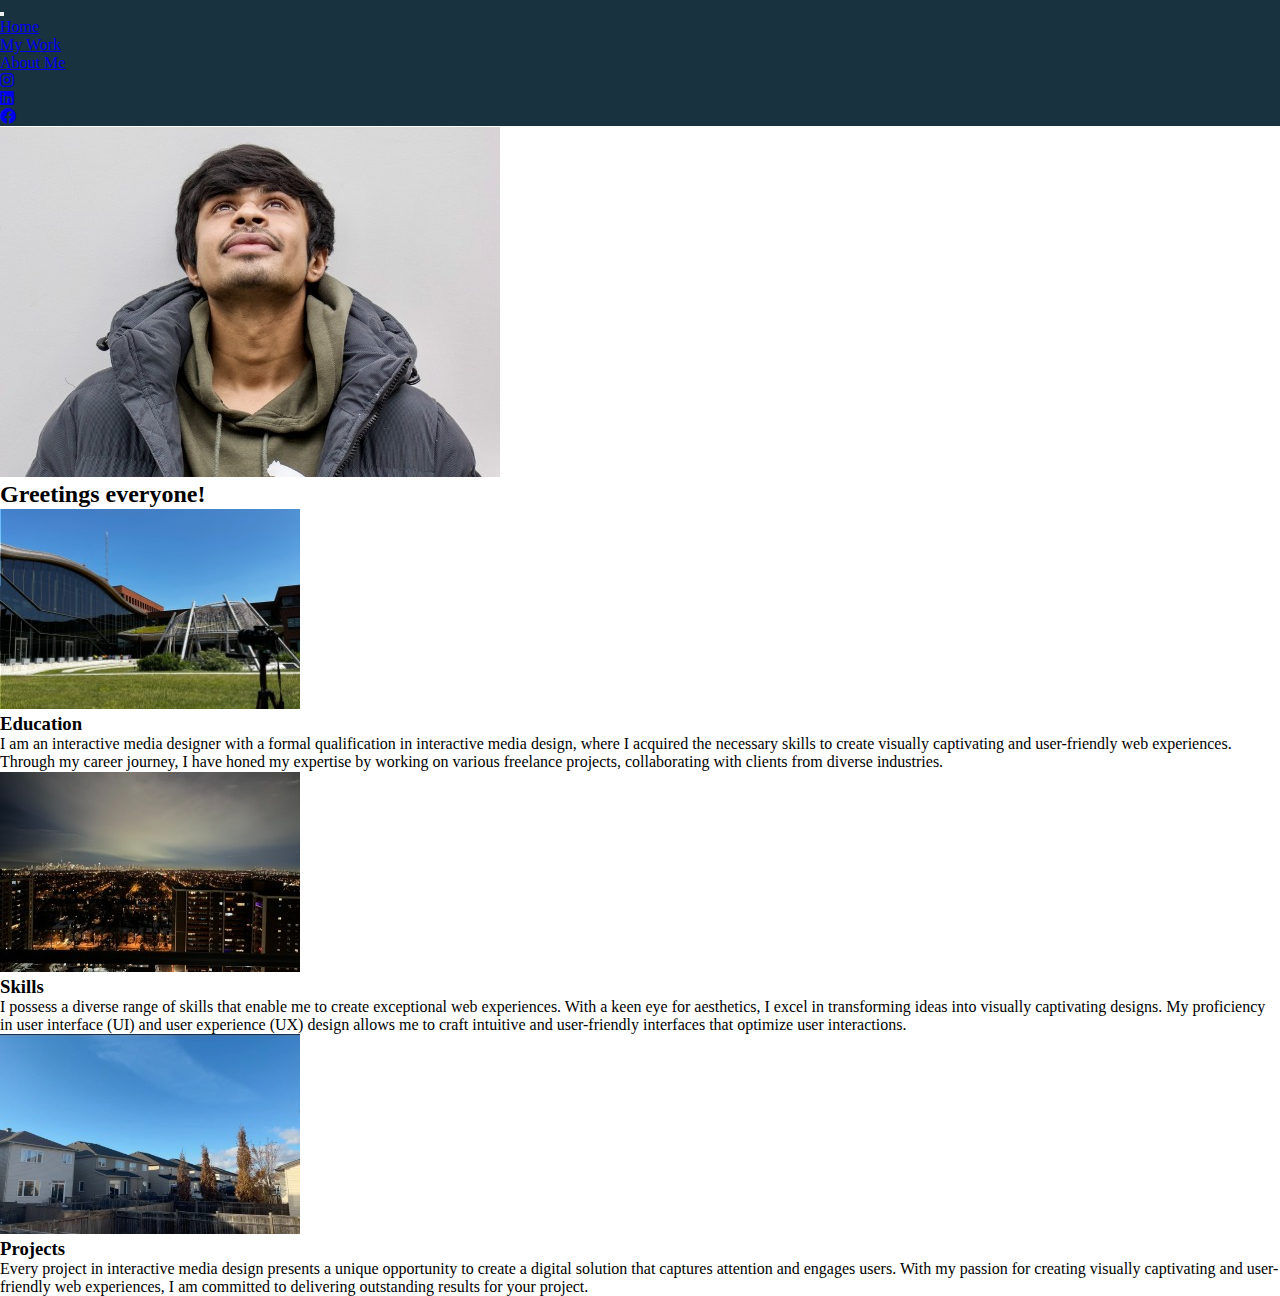
==== index.html @ 58952e93 "F" ====
<!DOCTYPE html>
<html lang="en">

<head>
    <meta charset="UTF-8">
    <meta http-equiv="X-UA-Compatible" content="IE=edge">
    <meta name="viewport" content="width=device-width, initial-scale=1.0">
    <title>Portfolio</title>
    <link rel="stylesheet" href="css/main.css">
    <link href="https://cdn.jsdelivr.net/npm/bootstrap@5.3.1/dist/css/bootstrap.min.css" rel="stylesheet"
        integrity="sha384-4bw+/aepP/YC94hEpVNVgiZdgIC5+VKNBQNGCHeKRQN+PtmoHDEXuppvnDJzQIu9" crossorigin="anonymous">
    <link rel="stylesheet" href="https://cdnjs.cloudflare.com/ajax/libs/font-awesome/6.0.0-beta3/css/all.min.css">
</head>

<body>
    <header>
        <nav
            class="navbar navbar-expand-xlg navbar-expand-lg navbar-expand-md navbar-expand-sm navbar-expand-none navbar-dark mycustomcolor">
            <div class="container">
                <button class="navbar-toggler" type="button" data-toggle="collapse" data-target="#navbarNav"
                    aria-controls="navbarNav" aria-expanded="false" aria-label="Toggle navigation">
                    <span class="navbar-toggler-icon"></span>
                </button>
                <div class="collapse navbar-collapse" id="navbarNav">
                    <ul class="navbar-nav mr-auto">
                        <li class="nav-item">
                            <a class="nav-link text-white" href="#">Home</a>
                        </li>
                        <li class="nav-item">
                            <a class="nav-link text-white" href="mywork.html">My Work</a>
                        </li>
                        <li class="nav-item">
                            <a class="nav-link text-white" href="about.html">About Me</a>
                        </li>
                    </ul>
                    <div class="container d-flex justify-content-end"></div>
                    <ul class="navbar-nav ml-auto">
                        <li class="nav-item">
                            <a class="nav-link" href="https://www.instagram.com/hemilll.17/">
                                <i class="fab fa-instagram"></i>
                            </a>
                        </li>
                        <li class="nav-item">
                            <a class="nav-link" href="https://www.linkedin.com/in/hemil-ahir-3a89a4266/">
                                <i class="fab fa-linkedin"></i>
                            </a>
                        </li>
                        <li class="nav-item">
                            <a class="nav-link" href="https://www.facebook.com/hemil.ahir.16">
                                <i class="fab fa-facebook"></i>
                            </a>
                        </li>
                    </ul>
                </div>
            </div>
        </nav>
    </header>
    <main>
        <div class="container d-flex justify-content-center align-items-center vh-100 marginn">
            <img src="images/main-pic-500_x_350.jpeg" alt="myself" class="img-fluid">
            <h2 class="mx-3 font-weight-bold">Greetings everyone!</h2>
        </div>
        <div class="container mt-4">
            <div class="row">
                <div class="col-md-4 text-center marginn">
                    <img src="images/education-300_x_200.jpeg" alt="Image 1" class="img-fluid">
                    <h3>Education</h3>
                    <p>I am an interactive media designer with a formal qualification in interactive media design, where I acquired the necessary skills to create visually captivating and user-friendly web experiences. Through my career journey, I have honed my expertise by working on various freelance projects, collaborating with clients from diverse industries.</p>
                </div>
                <div class="col-md-4 text-center">
                    <img src="images/skills-300x200.jpeg" alt="Image 2" class="img-fluid">
                    <h3>Skills</h3>
                    <p>I possess a diverse range of skills that enable me to create exceptional web experiences. With a keen eye for aesthetics, I excel in transforming ideas into visually captivating designs. My proficiency in user interface (UI) and user experience (UX) design allows me to craft intuitive and user-friendly interfaces that optimize user interactions.</p>
                </div>
                <div class="col-md-4 text-center">
                    <img src="images/projects-300_x_200.jpeg" alt="Image 3" class="img-fluid">
                    <h3>Projects</h3>
                    <p>Every project in interactive media design presents a unique opportunity to create a digital solution that captures attention and engages users. With my passion for creating visually captivating and user-friendly web experiences, I am committed to delivering outstanding results for your project.</p>
                </div>
            </div>
        </div>
    </main>
</body>

</html>
---- css/main.css ----
* {
    margin: 0;
    padding: 0;
}

.mycustomcolor {
    background-color: rgb(25, 50, 63);
}
.marginn{
    margin-bottom: 1px;
    margin-top: 1px;
}
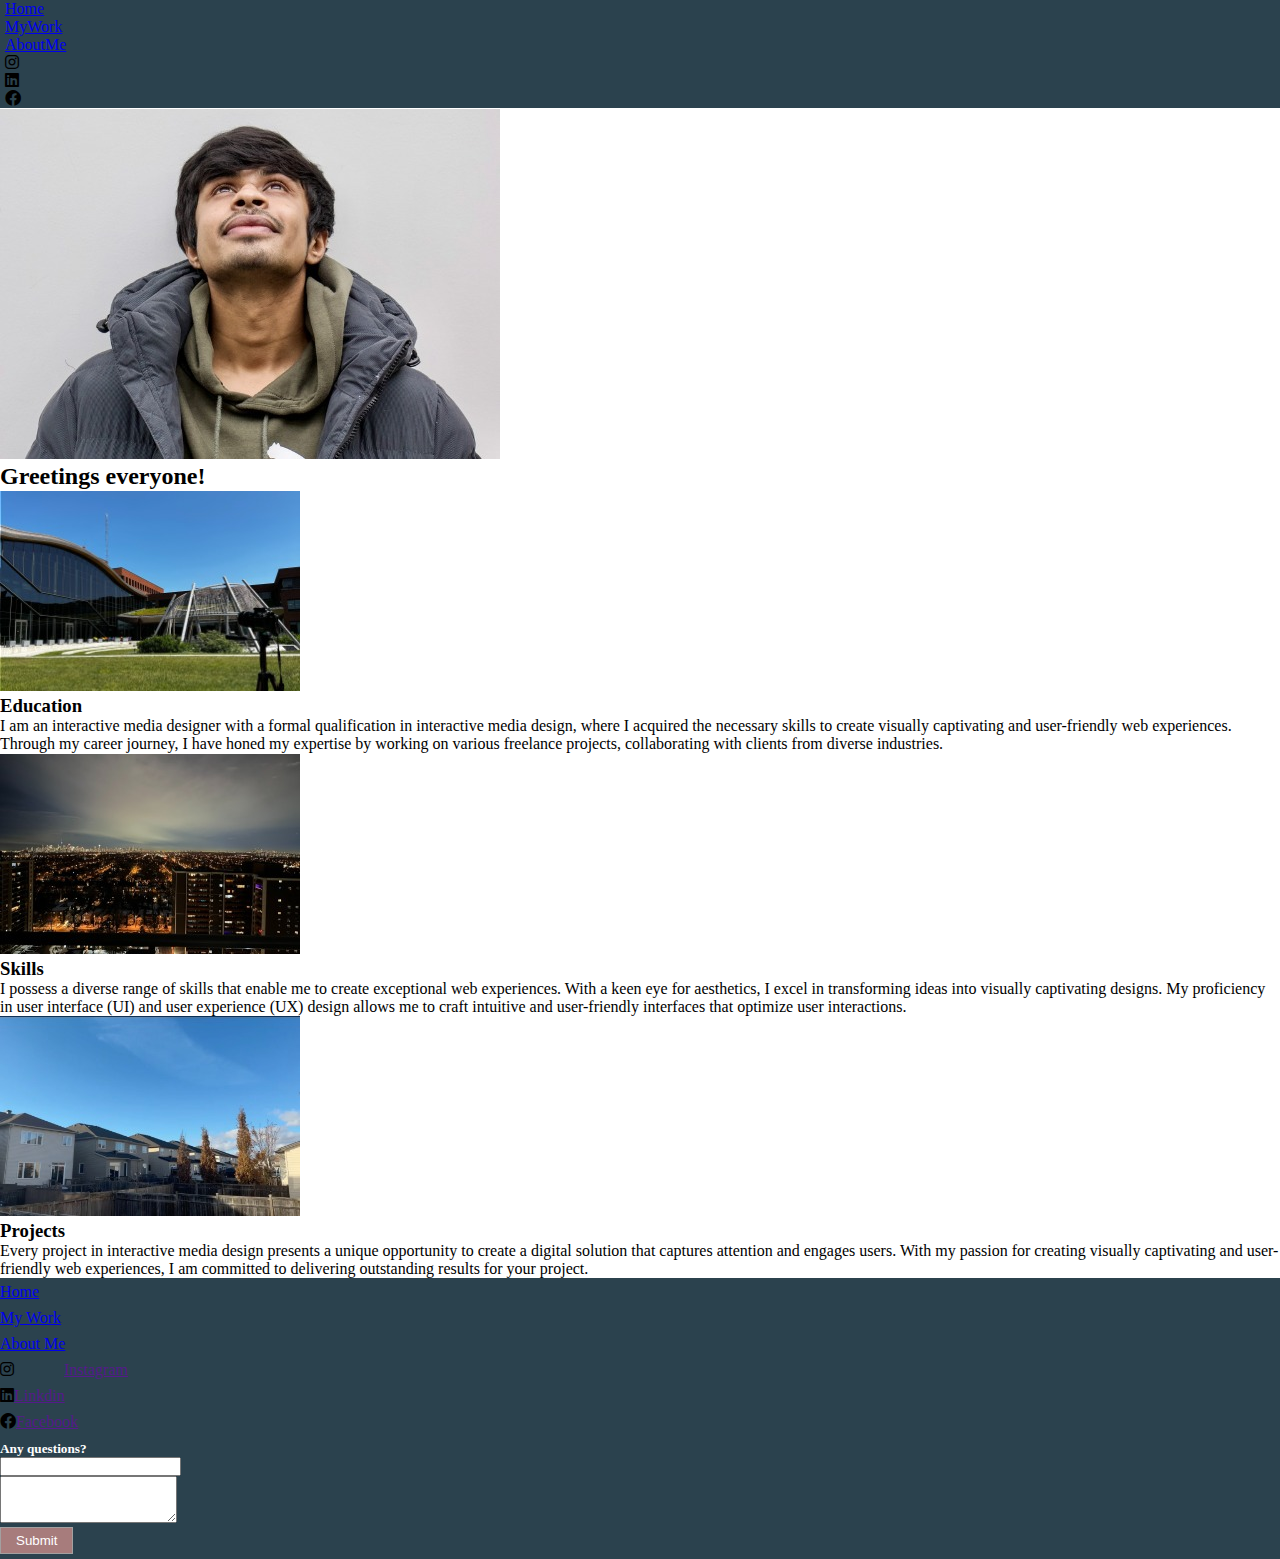
==== commit 4c515afa: "navbar fixed" ====
--- a/index.html
+++ b/index.html
@@ -17,37 +17,33 @@
         <nav
             class="navbar navbar-expand-xlg navbar-expand-lg navbar-expand-md navbar-expand-sm navbar-expand-none navbar-dark mycustomcolor">
             <div class="container">
-                <button class="navbar-toggler" type="button" data-toggle="collapse" data-target="#navbarNav"
-                    aria-controls="navbarNav" aria-expanded="false" aria-label="Toggle navigation">
-                    <span class="navbar-toggler-icon"></span>
-                </button>
                 <div class="collapse navbar-collapse" id="navbarNav">
                     <ul class="navbar-nav mr-auto">
                         <li class="nav-item">
                             <a class="nav-link text-white" href="#">Home</a>
                         </li>
                         <li class="nav-item">
-                            <a class="nav-link text-white" href="mywork.html">My Work</a>
+                            <a class="nav-link text-white" href="mywork.html">MyWork</a>
                         </li>
                         <li class="nav-item">
-                            <a class="nav-link text-white" href="about.html">About Me</a>
+                            <a class="nav-link text-white" href="about.html">AboutMe</a>
                         </li>
                     </ul>
                     <div class="container d-flex justify-content-end"></div>
                     <ul class="navbar-nav ml-auto">
                         <li class="nav-item">
                             <a class="nav-link" href="https://www.instagram.com/hemilll.17/">
-                                <i class="fab fa-instagram"></i>
+                                <i class="fab fa-instagram iconcolor"></i>
                             </a>
                         </li>
                         <li class="nav-item">
                             <a class="nav-link" href="https://www.linkedin.com/in/hemil-ahir-3a89a4266/">
-                                <i class="fab fa-linkedin"></i>
+                                <i class="fab fa-linkedin iconcolor"></i>
                             </a>
                         </li>
                         <li class="nav-item">
                             <a class="nav-link" href="https://www.facebook.com/hemil.ahir.16">
-                                <i class="fab fa-facebook"></i>
+                                <i class="fab fa-facebook iconcolor"></i>
                             </a>
                         </li>
                     </ul>
@@ -80,6 +76,38 @@
             </div>
         </div>
     </main>
+    <footer class="footer">
+        <div class="container">
+          <div class="row">
+            <div class="col-md-3 d-flex justify-content-center align-items-center">
+              <ul class="footer-links">
+                <li><a href="#" class="text-white">Home</a></li>
+                <li><a href="#" class="text-white">My Work</a></li>
+                <li><a href="#" class="text-white">About Me</a></li>
+              </ul>
+            </div>
+            <div class="col-md-3 d-flex justify-content-center align-items-center">
+                <ul class="footer-links">
+                  <li><i class="fab fa-instagram iconcolor"></i><a href="" class="textpaddingg text-white">Instagram</a></li>
+                  <li><i class="fab fa-linkedin iconcolor"></i><a href="">Linkdin</a></li>
+                  <li><i class="fab fa-facebook iconcolor"></i><a href="">Facebook</a></li>
+                </ul>
+              </div>
+            <div class="col-md-6 any-question justify-content-center">
+              <h5>Any questions?</h5>
+              <form>
+                <div class="mb-3">
+                  <input type="email" class="form-control" id="email" aria-describedby="emailHelp">
+                </div>
+                <div class="mb-3">
+                 <textarea class="form-control" id="description" rows="3"></textarea>
+                </div>
+               <button type="submit" class="custom-button mx-auto">Submit</button>
+              </form>
+            </div>
+          </div>
+        </div>
+      </footer>
 </body>
 
 </html>--- a/css/main.css
+++ b/css/main.css
@@ -3,10 +3,57 @@
     padding: 0;
 }
 
+
+.navbar-nav .nav-item {
+    margin-right: 5px;
+    margin-left: 5px;
+}
+
 .mycustomcolor {
-    background-color: rgb(25, 50, 63);
+    background-color: #2B424E;
 }
 .marginn{
     margin-bottom: 1px;
     margin-top: 1px;
-}+}
+.footer {
+    background-color: #2B424E;
+    color: white;
+    padding: 5px 0;
+  }
+
+.footer-links {
+    list-style: none;
+    padding: 0;
+  }
+
+.footer-links li {
+    margin-bottom: 8px;
+  }
+
+.footer-icons {
+    list-style: none;
+    display: flex;
+    align-items: center;
+    padding: 0;
+  }
+
+.footer-icons li {
+    margin-right: 15px;
+  }
+
+.any-question {
+    margin-top: 10px;
+  }
+.iconcolor{
+    color: black;
+  }
+.textpaddingg{
+    margin-left: 50px
+  }
+  .custom-button{
+    background-color: #A77C7C;
+      border: 1px solid #a3a0a0;
+      color: white;
+      padding: 5px 15px;
+  }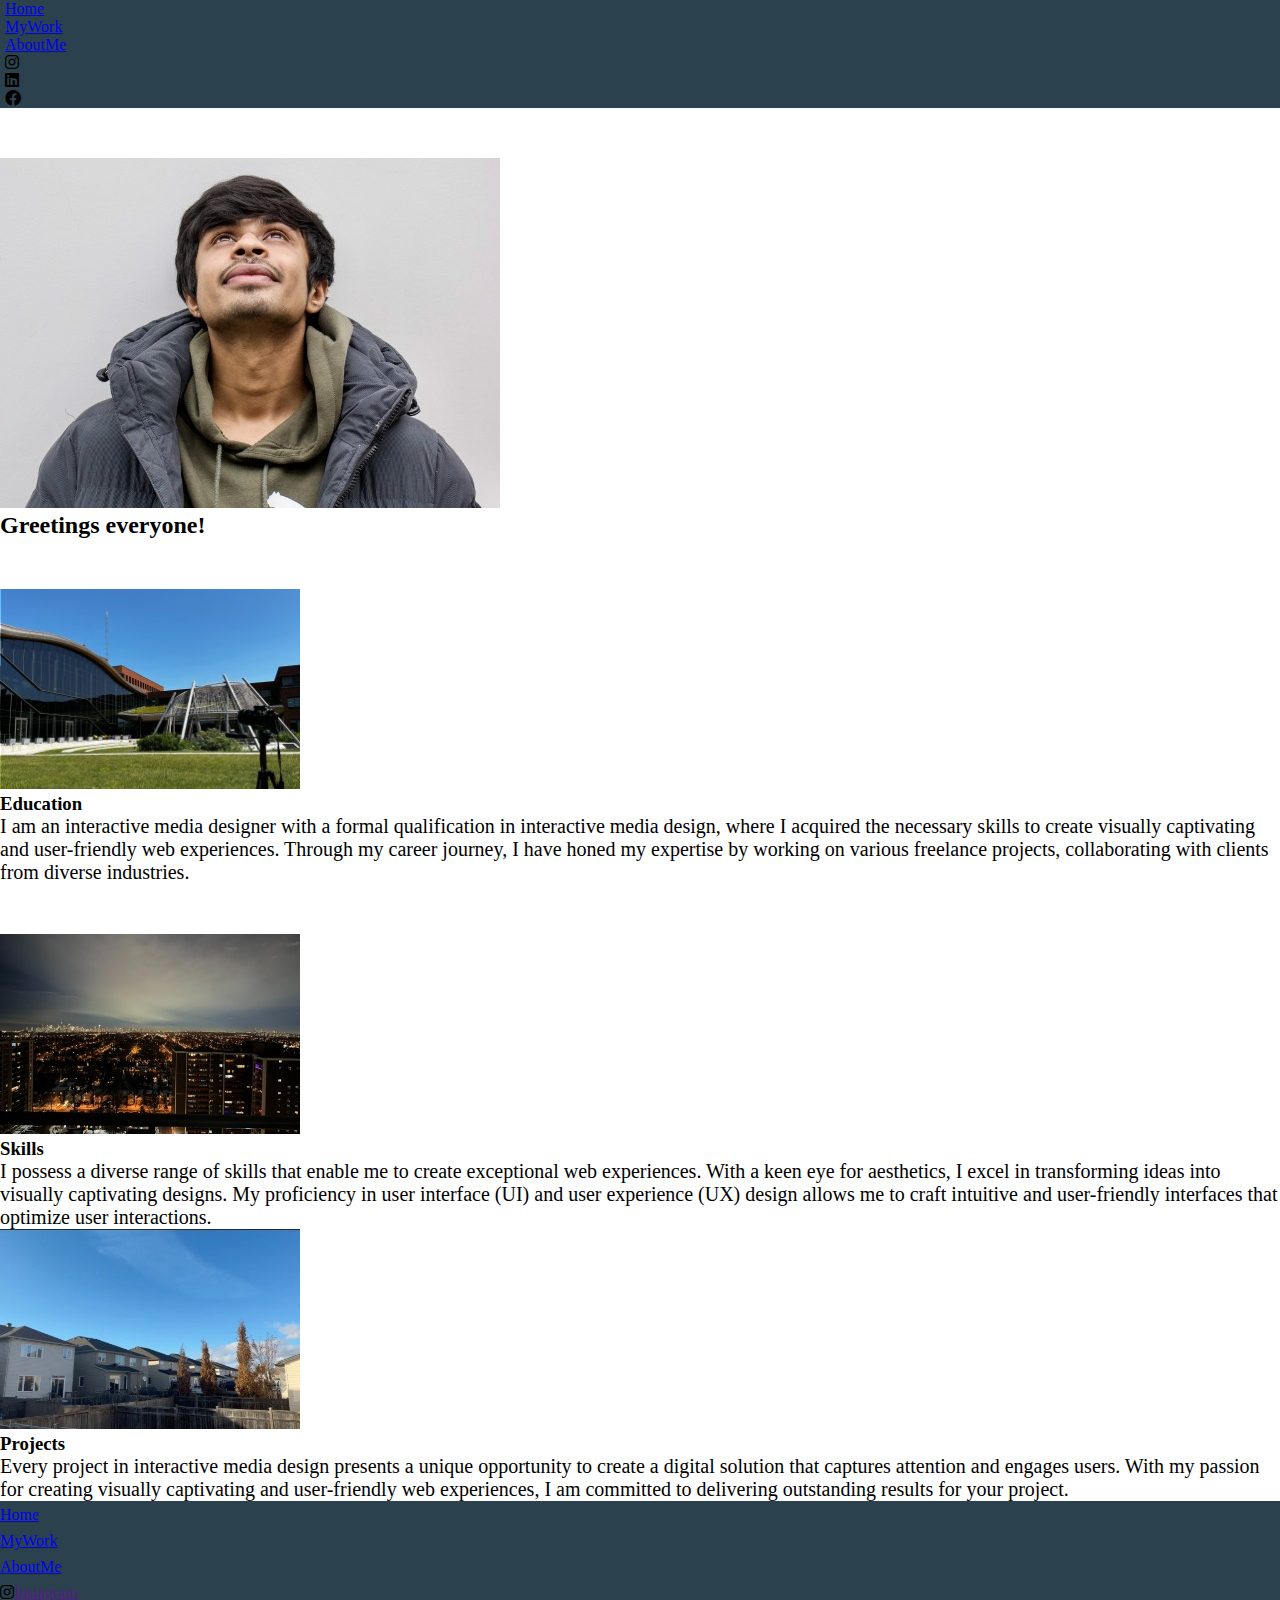
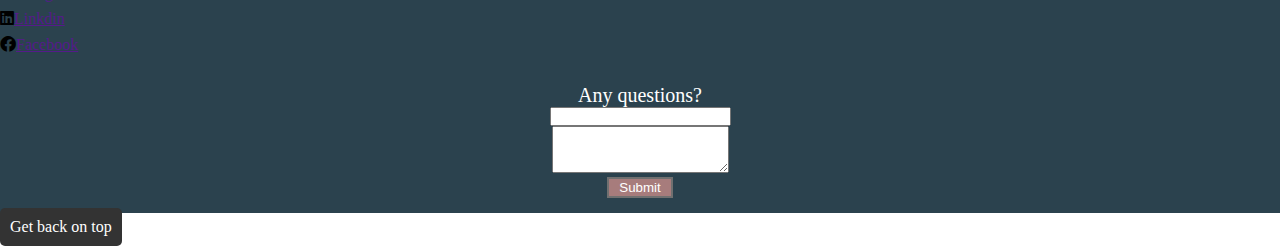
==== commit 63067d38: "skip link+ aria roles" ====
--- a/index.html
+++ b/index.html
@@ -13,35 +13,35 @@
 </head>
 
 <body>
-    <header>
-        <nav
-            class="navbar navbar-expand-xlg navbar-expand-lg navbar-expand-md navbar-expand-sm navbar-expand-none navbar-dark mycustomcolor">
+    <header id="skiplinklandshere">
+        <nav class="navbar navbar-expand-xlg navbar-expand-lg navbar-expand-md navbar-expand-sm navbar-dark mycustomcolor"
+            role="navigation">
             <div class="container">
                 <div class="collapse navbar-collapse" id="navbarNav">
-                    <ul class="navbar-nav mr-auto">
+                    <ul class="navbar-nav mr-auto" role="menubar">
                         <li class="nav-item">
-                            <a class="nav-link text-white" href="#">Home</a>
+                            <a class="nav-link text-white" role="menuitem" href="#">Home</a>
                         </li>
                         <li class="nav-item">
-                            <a class="nav-link text-white" href="mywork.html">MyWork</a>
+                            <a class="nav-link text-white" role="menuitem" href="mywork.html">MyWork</a>
                         </li>
                         <li class="nav-item">
-                            <a class="nav-link text-white" href="about.html">AboutMe</a>
+                            <a class="nav-link text-white" role="menuitem" href="about.html">AboutMe</a>
                         </li>
                     </ul>
                     <div class="container d-flex justify-content-end"></div>
-                    <ul class="navbar-nav ml-auto">
-                        <li class="nav-item">
+                    <ul class="navbar-nav ml-auto" role="menubar">
+                        <li class="nav-item" role="menuitem">
                             <a class="nav-link" href="https://www.instagram.com/hemilll.17/">
                                 <i class="fab fa-instagram iconcolor"></i>
                             </a>
                         </li>
-                        <li class="nav-item">
+                        <li class="nav-item" role="menuitem">
                             <a class="nav-link" href="https://www.linkedin.com/in/hemil-ahir-3a89a4266/">
                                 <i class="fab fa-linkedin iconcolor"></i>
                             </a>
                         </li>
-                        <li class="nav-item">
+                        <li class="nav-item" role="menuitem">
                             <a class="nav-link" href="https://www.facebook.com/hemil.ahir.16">
                                 <i class="fab fa-facebook iconcolor"></i>
                             </a>
@@ -52,62 +52,74 @@
         </nav>
     </header>
     <main>
-        <div class="container d-flex justify-content-center align-items-center vh-100 marginn">
+        <div class="container d-flex justify-content-center align-items-center marginn">
             <img src="images/main-pic-500_x_350.jpeg" alt="myself" class="img-fluid">
             <h2 class="mx-3 font-weight-bold">Greetings everyone!</h2>
         </div>
         <div class="container mt-4">
             <div class="row">
-                <div class="col-md-4 text-center marginn">
+                <div class="col-md-4 text-center marginn" role="region" aria-label="Education">
                     <img src="images/education-300_x_200.jpeg" alt="Image 1" class="img-fluid">
                     <h3>Education</h3>
-                    <p>I am an interactive media designer with a formal qualification in interactive media design, where I acquired the necessary skills to create visually captivating and user-friendly web experiences. Through my career journey, I have honed my expertise by working on various freelance projects, collaborating with clients from diverse industries.</p>
+                    <p>I am an interactive media designer with a formal qualification in interactive media design, where
+                        I acquired the necessary skills to create visually captivating and user-friendly web
+                        experiences. Through my career journey, I have honed my expertise by working on various
+                        freelance projects, collaborating with clients from diverse industries.</p>
                 </div>
-                <div class="col-md-4 text-center">
+                <div class="col-md-4 text-center" role="region" aria-label="Skills">
                     <img src="images/skills-300x200.jpeg" alt="Image 2" class="img-fluid">
                     <h3>Skills</h3>
-                    <p>I possess a diverse range of skills that enable me to create exceptional web experiences. With a keen eye for aesthetics, I excel in transforming ideas into visually captivating designs. My proficiency in user interface (UI) and user experience (UX) design allows me to craft intuitive and user-friendly interfaces that optimize user interactions.</p>
+                    <p>I possess a diverse range of skills that enable me to create exceptional web experiences. With a
+                        keen eye for aesthetics, I excel in transforming ideas into visually captivating designs. My
+                        proficiency in user interface (UI) and user experience (UX) design allows me to craft intuitive
+                        and user-friendly interfaces that optimize user interactions.</p>
                 </div>
-                <div class="col-md-4 text-center">
+                <div class="col-md-4 text-center" role="region" aria-label="Projects">
                     <img src="images/projects-300_x_200.jpeg" alt="Image 3" class="img-fluid">
                     <h3>Projects</h3>
-                    <p>Every project in interactive media design presents a unique opportunity to create a digital solution that captures attention and engages users. With my passion for creating visually captivating and user-friendly web experiences, I am committed to delivering outstanding results for your project.</p>
+                    <p>Every project in interactive media design presents a unique opportunity to create a digital
+                        solution that captures attention and engages users. With my passion for creating visually
+                        captivating and user-friendly web experiences, I am committed to delivering outstanding results
+                        for your project.</p>
                 </div>
             </div>
         </div>
     </main>
-    <footer class="footer">
+    <footer class="footer" role="navigation">
         <div class="container">
-          <div class="row">
-            <div class="col-md-3 d-flex justify-content-center align-items-center">
-              <ul class="footer-links">
-                <li><a href="#" class="text-white">Home</a></li>
-                <li><a href="#" class="text-white">My Work</a></li>
-                <li><a href="#" class="text-white">About Me</a></li>
-              </ul>
+            <div class="row">
+                <div class="col-md-3 d-flex justify-content-center align-items-center">
+                    <ul class="footer-links" role="menubar">
+                        <li role="menuitem"><a href="#" class="text-white">Home</a></li>
+                        <li role="menuitem"><a href="#" class="text-white">MyWork</a></li>
+                        <li role="menuitem"><a href="#" class="text-white">AboutMe</a></li>
+                    </ul>
+                </div>
+                <div class="col-md-3 d-flex justify-content-center align-items-center">
+                    <ul class="footer-links">
+                        <li><i class="fab fa-instagram iconcolor"></i><a href="" class="text-white">Instagram</a></li>
+                        <li><i class="fab fa-linkedin iconcolor"></i><a href="" class="text-white">Linkdin</a></li>
+                        <li><i class="fab fa-facebook iconcolor"></i><a href="" class="text-white">Facebook</a></li>
+                    </ul>
+                </div>
+                <div class="col-md-6 any-question justify-content-center align-items-center">
+                    <p>Any questions?</p>
+                    <form>
+                        <div class="mb-3">
+                            <input type="email" class="form-control" id="email" aria-describedby="emailHelp">
+                        </div>
+                        <div class="mb-3">
+                            <textarea class="form-control" id="description" rows="3"></textarea>
+                        </div>
+                        <button type="submit" class="custom-button mx-auto" role="button">Submit</button>
+                    </form>
+                </div>
             </div>
-            <div class="col-md-3 d-flex justify-content-center align-items-center">
-                <ul class="footer-links">
-                  <li><i class="fab fa-instagram iconcolor"></i><a href="" class="textpaddingg text-white">Instagram</a></li>
-                  <li><i class="fab fa-linkedin iconcolor"></i><a href="">Linkdin</a></li>
-                  <li><i class="fab fa-facebook iconcolor"></i><a href="">Facebook</a></li>
-                </ul>
-              </div>
-            <div class="col-md-6 any-question justify-content-center">
-              <h5>Any questions?</h5>
-              <form>
-                <div class="mb-3">
-                  <input type="email" class="form-control" id="email" aria-describedby="emailHelp">
-                </div>
-                <div class="mb-3">
-                 <textarea class="form-control" id="description" rows="3"></textarea>
-                </div>
-               <button type="submit" class="custom-button mx-auto">Submit</button>
-              </form>
-            </div>
-          </div>
         </div>
-      </footer>
+        <div class="skip-link">
+            <a href="#skiplinklandshere">Get back on top</a>
+        </div>
+    </footer>
 </body>
 
 </html>--- a/css/main.css
+++ b/css/main.css
@@ -3,6 +3,10 @@
     padding: 0;
 }
 
+.navbar-nav{
+    padding-left: 0;
+    margin-left: 0;
+}
 
 .navbar-nav .nav-item {
     margin-right: 5px;
@@ -12,48 +16,131 @@
 .mycustomcolor {
     background-color: #2B424E;
 }
-.marginn{
-    margin-bottom: 1px;
-    margin-top: 1px;
+
+.marginn {
+    margin-bottom: 50px;
+    margin-top: 50px;
 }
+
 .footer {
     background-color: #2B424E;
     color: white;
     padding: 5px 0;
-  }
+}
 
 .footer-links {
     list-style: none;
     padding: 0;
-  }
+}
 
 .footer-links li {
     margin-bottom: 8px;
-  }
+}
 
 .footer-icons {
     list-style: none;
     display: flex;
     align-items: center;
     padding: 0;
-  }
+}
 
 .footer-icons li {
     margin-right: 15px;
-  }
+}
 
 .any-question {
-    margin-top: 10px;
-  }
-.iconcolor{
+    margin-top: 20px;
+    display: flex;
+    flex-direction: column;
+    align-items: center;
+    justify-content: center;
+    text-align: center;
+    padding: 10px;
+}
+
+.iconcolor {
     color: black;
-  }
-.textpaddingg{
+}
+
+.textpaddingg {
     margin-left: 50px
-  }
-  .custom-button{
+}
+
+.custom-button {
     background-color: #A77C7C;
-      border: 1px solid #a3a0a0;
-      color: white;
-      padding: 5px 15px;
-  }+    border: 2px solid #707070;
+    color: white;
+    padding: 1px 10px;
+}
+.skip-link {
+    position: absolute;
+    background-color: #333;
+    color: #fff;
+    padding: 10px;
+    border-radius: 5px;
+ }
+
+ .skip-link a {
+    color: #fff;
+    text-decoration: none;
+ }
+@media (min-width: 992px) {
+    .navbar-nav .nav-item {
+        margin-right: 5px;
+        margin-left: 5px;
+    }
+    .marginn {
+        margin-bottom: 50px;
+        margin-top: 50px;
+    }
+    .any-question {
+        margin-top: 20px;
+        padding: 10px;
+    }
+    p {
+        font-size: 20px;
+    }
+}
+@media (max-width: 991px) and (min-width: 768px) {
+    .navbar-nav .nav-item {
+        margin-right: 10px;
+        margin-left: 10px;
+        font-size: 17px;
+    }
+    .marginn {
+        margin-bottom: 30px;
+        margin-top: 30px;
+    }
+    .any-question {
+        margin-top: 15px;
+        padding: 10px;
+    }
+    p {
+        font-size: 15px;
+    }
+}
+@media (max-width: 767px) {
+    .navbar-nav .nav-item {
+        margin-right: 15px;
+        margin-left: 15px;
+        font-size: 15px;
+    }
+    .marginn {
+        margin-bottom: 20px;
+        margin-top: 20px;
+    }
+    .any-question {
+        margin-top: 10px;
+        padding: 10px;
+    }
+    p {
+        font-size: 10px;
+    }
+}
+@media (max-width: 575px) {
+    .navbar-nav .nav-item {
+        margin-right: 5px;
+        margin-left: 5px;
+        font-size: 12px;
+    }
+}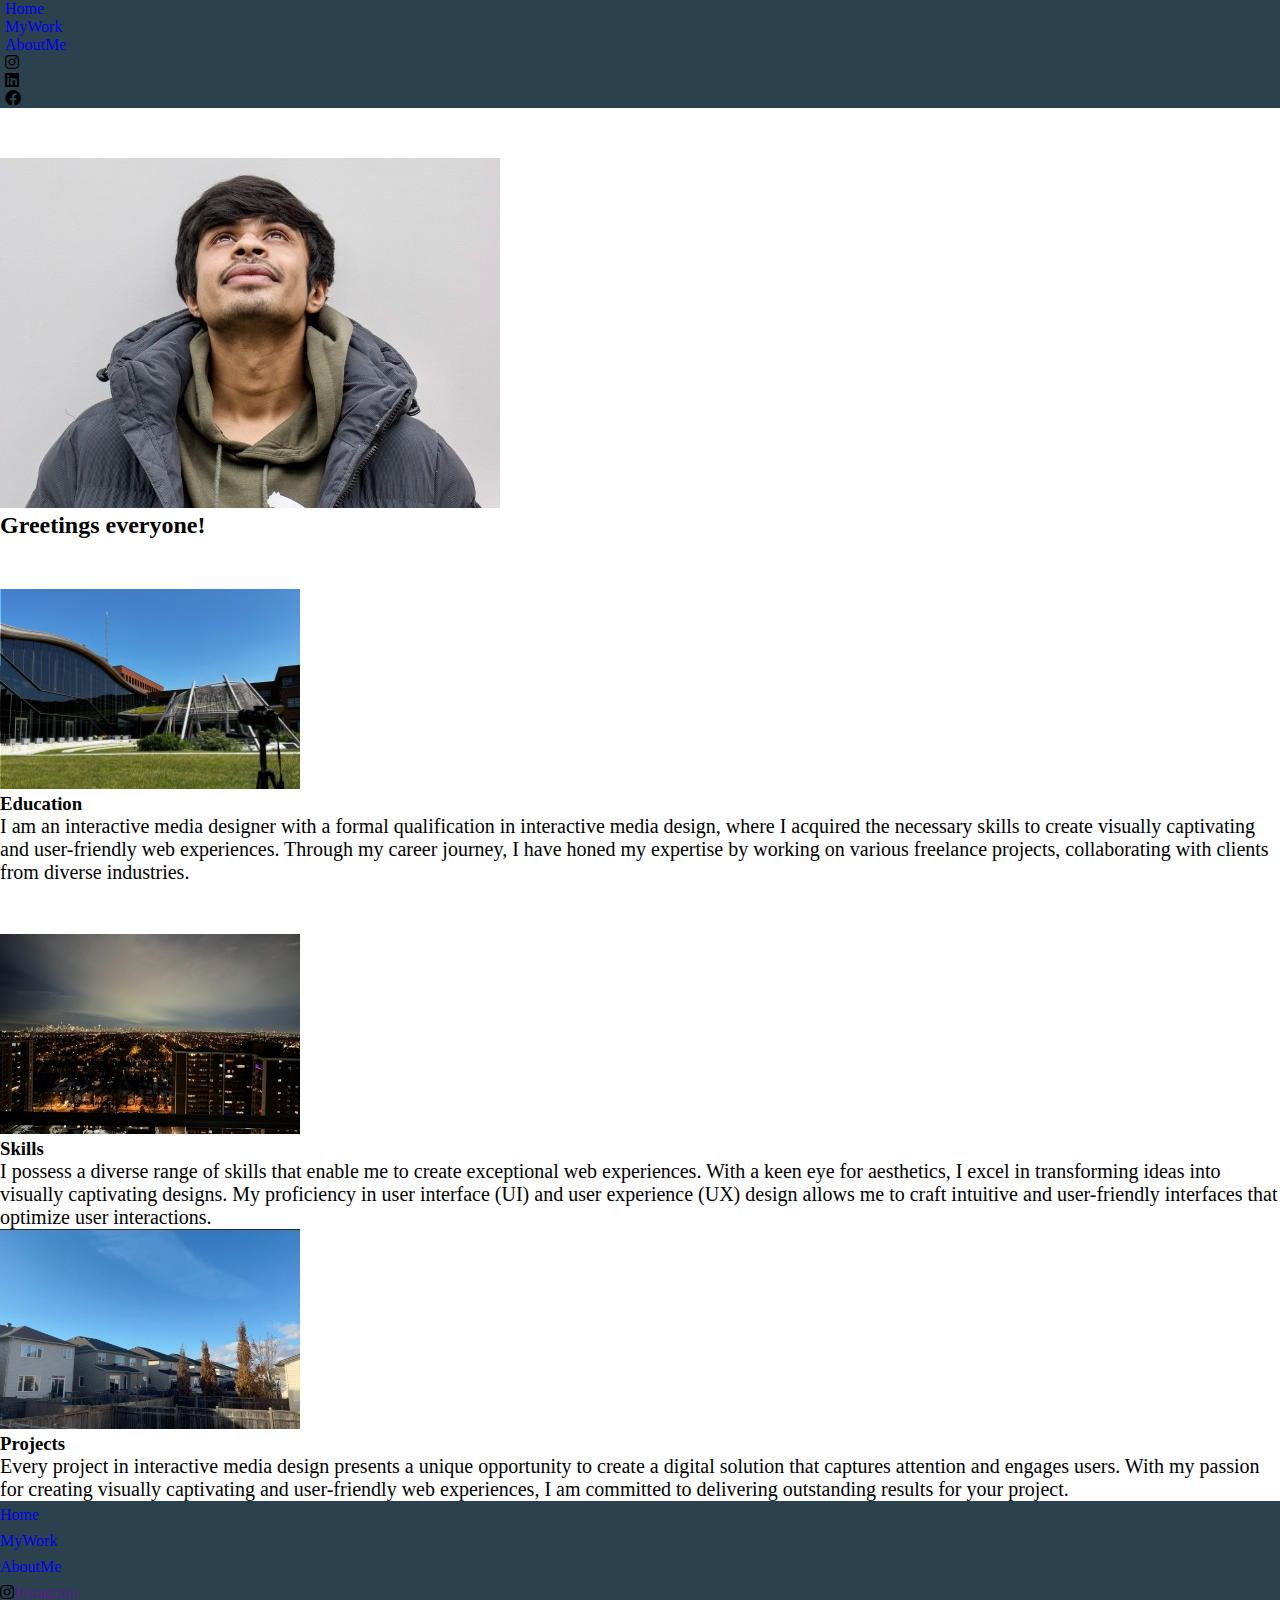
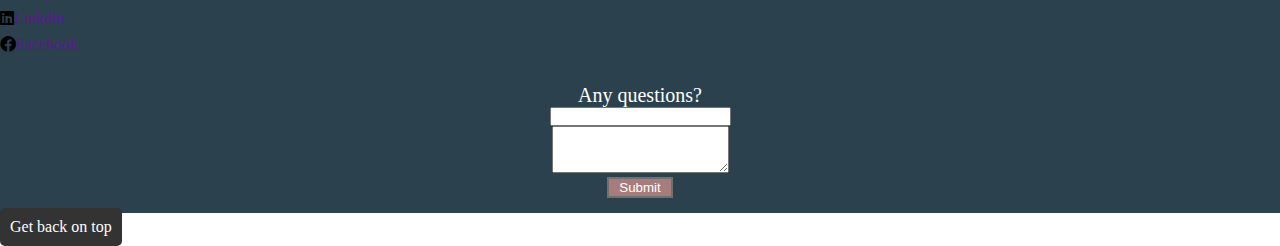
==== commit 856c255e: "underlines removed from links" ====
--- a/index.html
+++ b/index.html
@@ -14,7 +14,7 @@
 
 <body>
     <header id="skiplinklandshere">
-        <nav class="navbar navbar-expand-xlg navbar-expand-lg navbar-expand-md navbar-expand-sm navbar-dark mycustomcolor"
+        <nav class="navbar navbar-expand-xlg navbar-expand-lg navbar-expand-md navbar-expand-sm mycustomcolor"
             role="navigation">
             <div class="container">
                 <div class="collapse navbar-collapse" id="navbarNav">
--- a/css/main.css
+++ b/css/main.css
@@ -79,6 +79,9 @@
     padding: 10px;
     border-radius: 5px;
  }
+ .text-white{
+    text-decoration: none;
+ }
 
  .skip-link a {
     color: #fff;
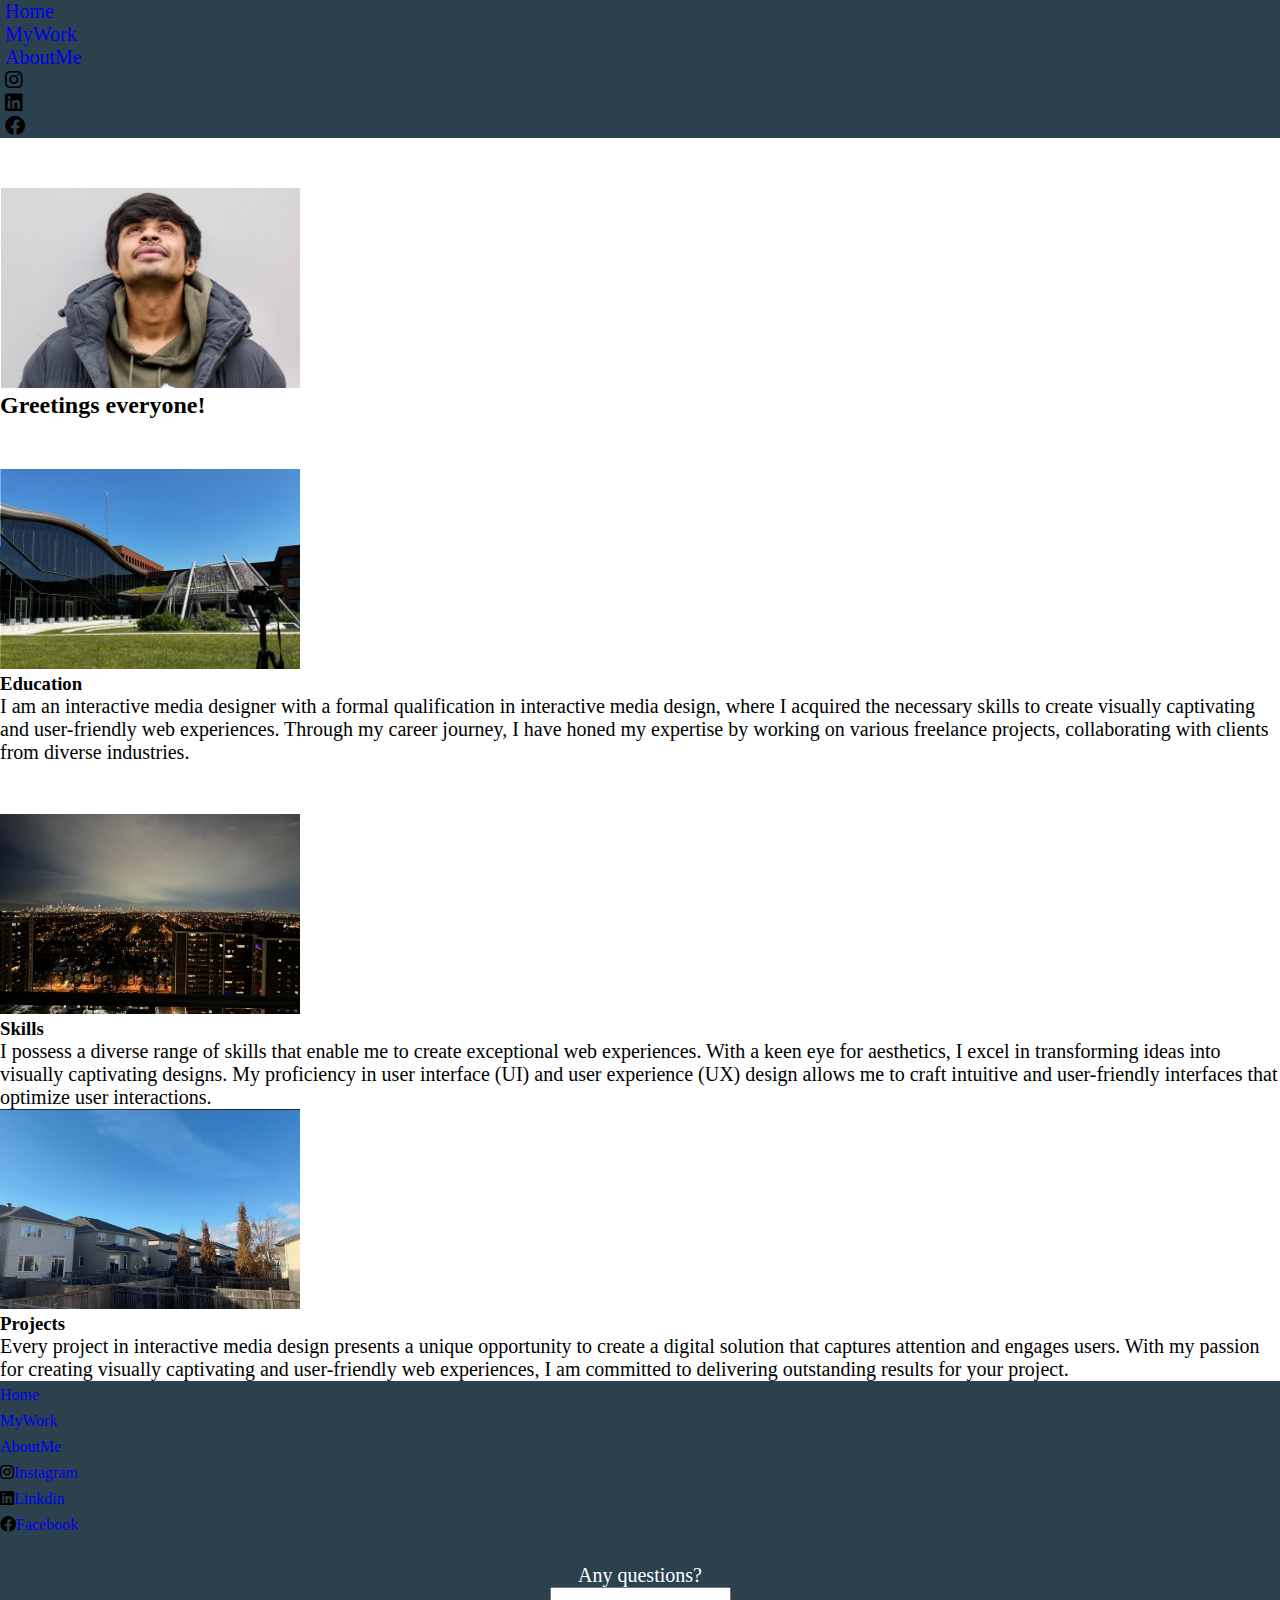
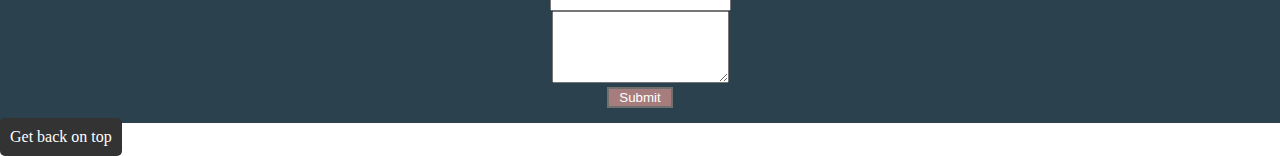
==== commit 18c62d9d: "main pic responsiveness" ====
--- a/index.html
+++ b/index.html
@@ -53,7 +53,12 @@
     </header>
     <main>
         <div class="container d-flex justify-content-center align-items-center marginn">
-            <img src="images/main-pic-500_x_350.jpeg" alt="myself" class="img-fluid">
+            <picture>
+                <source srcset="images/main-pic-150_x_100.jpeg 320w" media="(max-width: 479px)" />
+                <source srcset="images/main-pic-200_x_150.jpeg 480w" media="(max-width: 719px)" />
+                <source srcset="images/main-pic-300_x_200.jpeg 720w" media="(max-width: 959px)" />
+                <img src="images/main-pic-300_x_200.jpeg" alt="placeholder" class="image" />
+            </picture>
             <h2 class="mx-3 font-weight-bold">Greetings everyone!</h2>
         </div>
         <div class="container mt-4">
@@ -97,9 +102,13 @@
                 </div>
                 <div class="col-md-3 d-flex justify-content-center align-items-center">
                     <ul class="footer-links">
-                        <li><i class="fab fa-instagram iconcolor"></i><a href="" class="text-white">Instagram</a></li>
-                        <li><i class="fab fa-linkedin iconcolor"></i><a href="" class="text-white">Linkdin</a></li>
-                        <li><i class="fab fa-facebook iconcolor"></i><a href="" class="text-white">Facebook</a></li>
+                        <li><i class="fab fa-instagram iconcolor"></i><a href="https://www.instagram.com/hemilll.17/"
+                                class="text-white">Instagram</a></li>
+                        <li><i class="fab fa-linkedin iconcolor"></i><a
+                                href="https://www.linkedin.com/in/hemil-ahir-3a89a4266/" class="text-white">Linkdin</a>
+                        </li>
+                        <li><i class="fab fa-facebook iconcolor"></i><a href="https://www.facebook.com/hemil.ahir.16"
+                                class="text-white">Facebook</a></li>
                     </ul>
                 </div>
                 <div class="col-md-6 any-question justify-content-center align-items-center">
@@ -109,7 +118,7 @@
                             <input type="email" class="form-control" id="email" aria-describedby="emailHelp">
                         </div>
                         <div class="mb-3">
-                            <textarea class="form-control" id="description" rows="3"></textarea>
+                            <textarea class="form-control textarea" id="description" rows="3"></textarea>
                         </div>
                         <button type="submit" class="custom-button mx-auto" role="button">Submit</button>
                     </form>
--- a/css/main.css
+++ b/css/main.css
@@ -87,10 +87,17 @@
     color: #fff;
     text-decoration: none;
  }
+ .form-control{
+    height: 20px;
+ }
+ .textarea{
+    height: 70px;
+ }
 @media (min-width: 992px) {
     .navbar-nav .nav-item {
         margin-right: 5px;
         margin-left: 5px;
+        font-size: 20px;
     }
     .marginn {
         margin-bottom: 50px;
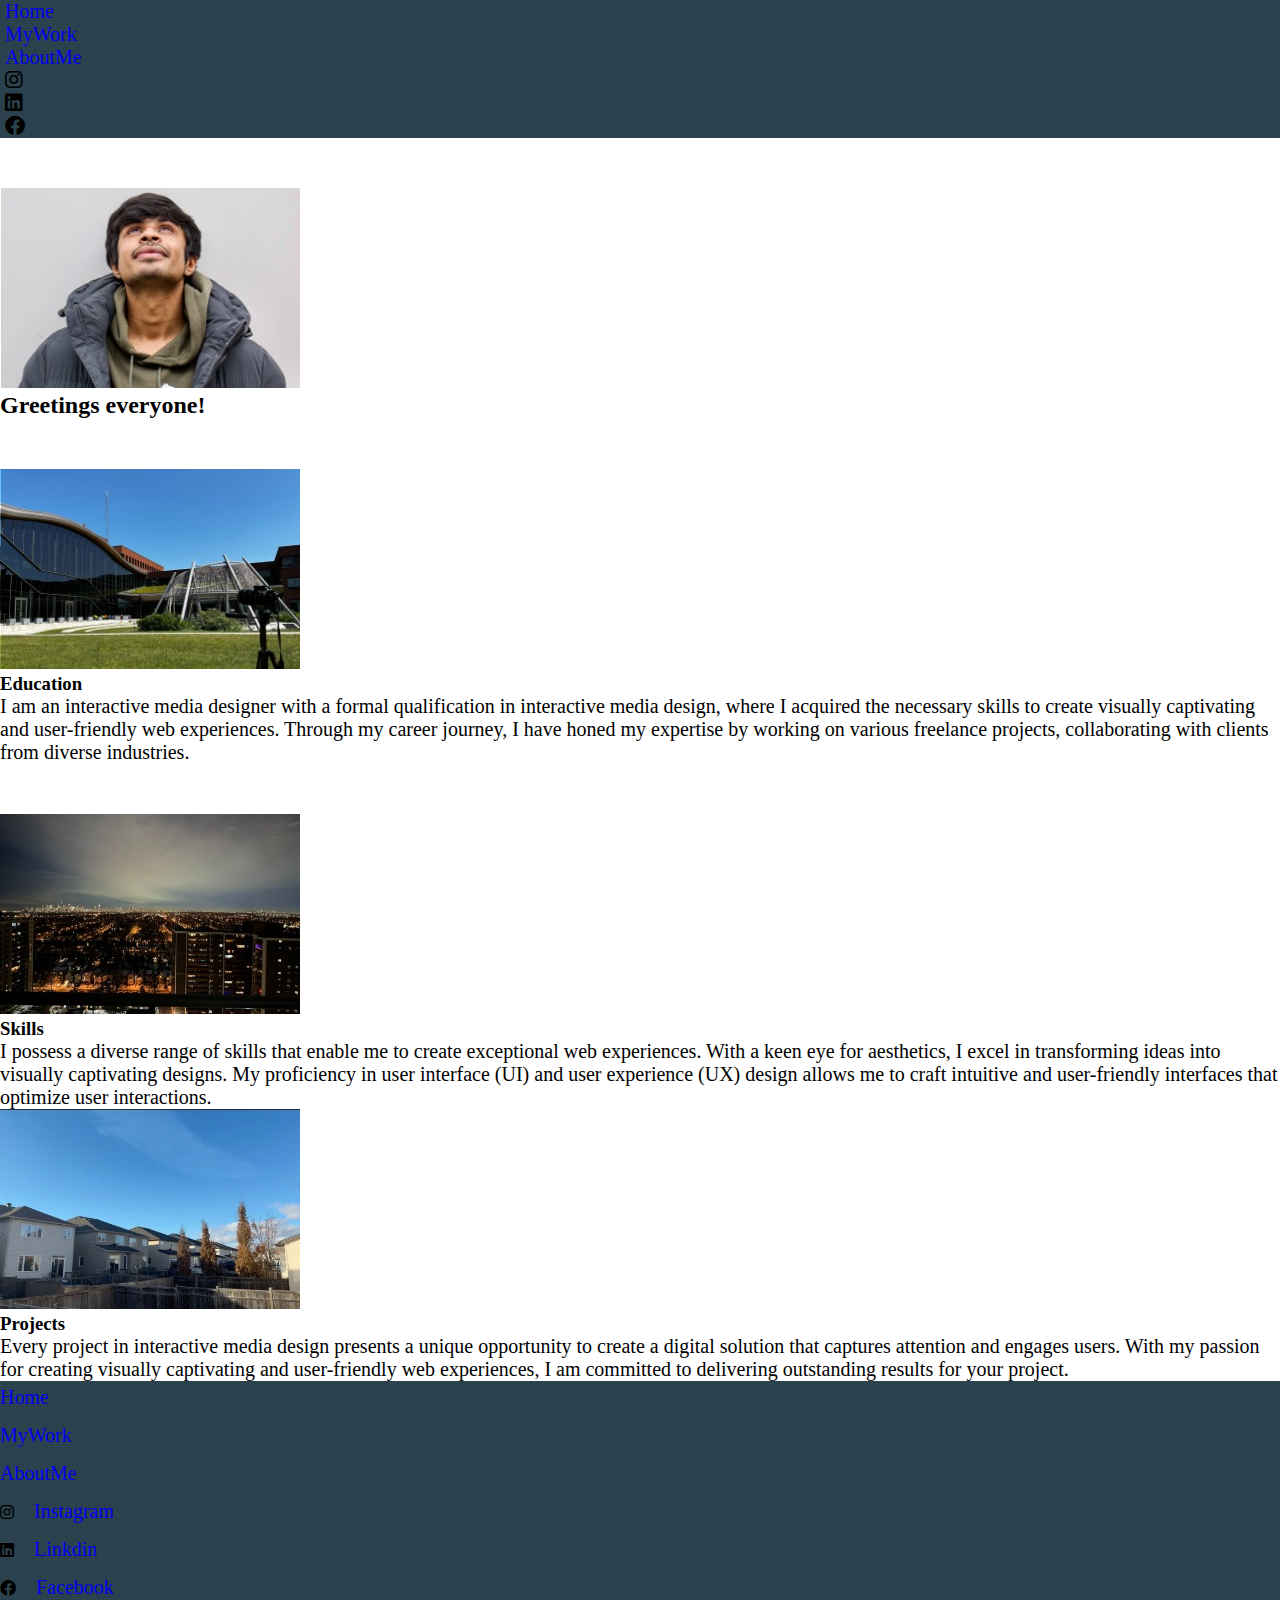
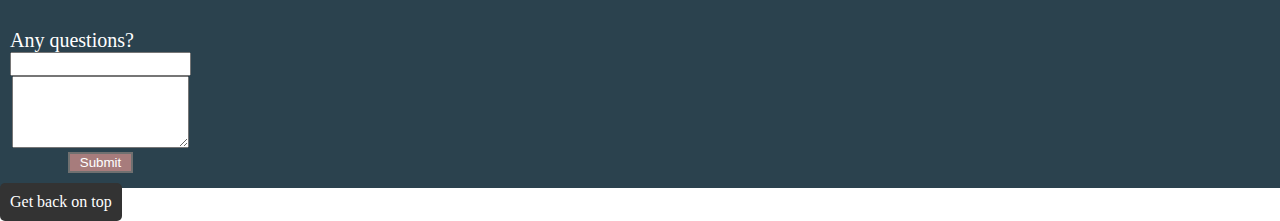
==== commit 138ffaab: "fixes some footer links and some error fixing" ====
--- a/index.html
+++ b/index.html
@@ -14,7 +14,7 @@
 
 <body>
     <header id="skiplinklandshere">
-        <nav class="navbar navbar-expand-xlg navbar-expand-lg navbar-expand-md navbar-expand-sm mycustomcolor"
+        <nav class="navbar navbar-expand-xlg navbar-expand-lg navbar-expand-md navbar-expand-sm mycustomcolor image_with_text"
             role="navigation">
             <div class="container">
                 <div class="collapse navbar-collapse" id="navbarNav">
@@ -54,9 +54,9 @@
     <main>
         <div class="container d-flex justify-content-center align-items-center marginn">
             <picture>
-                <source srcset="images/main-pic-150_x_100.jpeg 320w" media="(max-width: 479px)" />
-                <source srcset="images/main-pic-200_x_150.jpeg 480w" media="(max-width: 719px)" />
-                <source srcset="images/main-pic-300_x_200.jpeg 720w" media="(max-width: 959px)" />
+                <source sizes="" srcset="images/main-pic-150_x_100.jpeg 320w" media="(max-width: 479px)" />
+                <source sizes="" srcset="images/main-pic-200_x_150.jpeg 480w" media="(max-width: 719px)" />
+                <source sizes="" srcset="images/main-pic-300_x_200.jpeg 720w" media="(max-width: 959px)" />
                 <img src="images/main-pic-300_x_200.jpeg" alt="placeholder" class="image" />
             </picture>
             <h2 class="mx-3 font-weight-bold">Greetings everyone!</h2>
@@ -90,14 +90,14 @@
             </div>
         </div>
     </main>
-    <footer class="footer" role="navigation">
+    <footer class="footer">
         <div class="container">
             <div class="row">
                 <div class="col-md-3 d-flex justify-content-center align-items-center">
                     <ul class="footer-links" role="menubar">
                         <li role="menuitem"><a href="#" class="text-white">Home</a></li>
-                        <li role="menuitem"><a href="#" class="text-white">MyWork</a></li>
-                        <li role="menuitem"><a href="#" class="text-white">AboutMe</a></li>
+                        <li role="menuitem"><a href="mywork.html" class="text-white">MyWork</a></li>
+                        <li role="menuitem"><a href="about.html" class="text-white">AboutMe</a></li>
                     </ul>
                 </div>
                 <div class="col-md-3 d-flex justify-content-center align-items-center">
@@ -113,7 +113,7 @@
                 </div>
                 <div class="col-md-6 any-question justify-content-center align-items-center">
                     <p>Any questions?</p>
-                    <form>
+                    <form role="form">
                         <div class="mb-3">
                             <input type="email" class="form-control" id="email" aria-describedby="emailHelp">
                         </div>
--- a/css/main.css
+++ b/css/main.css
@@ -1,156 +1,190 @@
 * {
     margin: 0;
     padding: 0;
-}
-
-.navbar-nav{
+  }
+  .navbar-nav {
     padding-left: 0;
     margin-left: 0;
-}
-
-.navbar-nav .nav-item {
+  }
+  .navbar-nav .nav-item {
     margin-right: 5px;
     margin-left: 5px;
-}
-
-.mycustomcolor {
-    background-color: #2B424E;
-}
-
-.marginn {
+  }
+  
+  .mycustomcolor {
+    background-color: #2b424e;
+  }
+  .marginn {
     margin-bottom: 50px;
     margin-top: 50px;
-}
-
-.footer {
-    background-color: #2B424E;
+  }
+  .footer {
+    background-color: #2b424e;
     color: white;
     padding: 5px 0;
-}
-
-.footer-links {
+  }
+  .footer-links {
     list-style: none;
     padding: 0;
-}
-
-.footer-links li {
+  }
+  .footer-links li {
     margin-bottom: 8px;
-}
-
-.footer-icons {
+    margin-bottom: 15px;
+  }
+  a.nav-link {
+    margin: 0;
+  }
+  
+  .footer-icons {
     list-style: none;
     display: flex;
     align-items: center;
     padding: 0;
-}
-
-.footer-icons li {
+  }
+  .footer-icons li {
     margin-right: 15px;
-}
-
-.any-question {
+  }
+  .any-question {
     margin-top: 20px;
     display: flex;
     flex-direction: column;
-    align-items: center;
+    align-items: flex-start;
     justify-content: center;
     text-align: center;
     padding: 10px;
-}
-
-.iconcolor {
+  }
+  .iconcolor {
     color: black;
-}
-
-.textpaddingg {
-    margin-left: 50px
-}
-
-.custom-button {
-    background-color: #A77C7C;
+    margin-right: 20px;
+  }
+  .textpaddingg {
+    margin-left: 50px;
+  }
+  .custom-button {
+    background-color: #a77c7c;
     border: 2px solid #707070;
     color: white;
     padding: 1px 10px;
-}
-.skip-link {
+  }
+  .skip-link {
     position: absolute;
     background-color: #333;
     color: #fff;
     padding: 10px;
     border-radius: 5px;
- }
- .text-white{
+  }
+  .text-white {
     text-decoration: none;
- }
-
- .skip-link a {
+    font-size: 20px;
+    margin-bottom: 50px;
+  }
+  .skip-link a {
     color: #fff;
     text-decoration: none;
- }
- .form-control{
+  }
+  .form-control {
     height: 20px;
- }
- .textarea{
+  }
+  .textarea {
     height: 70px;
- }
-@media (min-width: 992px) {
+  }
+  .image_with_text img {
+    max-width: 80%;
+    margin-bottom: 20px;
+  }
+  @media (min-width: 992px) {
     .navbar-nav .nav-item {
-        margin-right: 5px;
-        margin-left: 5px;
-        font-size: 20px;
+      margin-right: 5px;
+      margin-left: 5px;
+      font-size: 20px;
     }
     .marginn {
-        margin-bottom: 50px;
-        margin-top: 50px;
+      margin-bottom: 50px;
+      margin-top: 50px;
     }
     .any-question {
-        margin-top: 20px;
-        padding: 10px;
+      margin-top: 20px;
+      padding: 10px;
     }
     p {
-        font-size: 20px;
+      font-size: 20px;
     }
-}
-@media (max-width: 991px) and (min-width: 768px) {
+  }
+  @media (max-width: 991px) and (min-width: 768px) {
     .navbar-nav .nav-item {
-        margin-right: 10px;
-        margin-left: 10px;
-        font-size: 17px;
+      margin-right: 10px;
+      margin-left: 10px;
+      font-size: 17px;
     }
     .marginn {
-        margin-bottom: 30px;
-        margin-top: 30px;
+      margin-bottom: 30px;
+      margin-top: 30px;
     }
     .any-question {
-        margin-top: 15px;
-        padding: 10px;
+      margin-top: 15px;
+      padding: 10px;
+    }
+  }
+  @media (max-width: 767px) {
+    .navbar-nav .nav-item {
+      margin-right: 15px;
+      margin-left: 15px;
+      font-size: 15px;
+    }
+    .marginn {
+      margin-bottom: 20px;
+      margin-top: 20px;
+    }
+    .any-question {
+      margin-top: 10px;
+      padding: 10px;
     }
     p {
-        font-size: 15px;
+      font-size: 12px;
     }
-}
-@media (max-width: 767px) {
+    footer .col-md-6.any-question p {
+      font-size: 16px;
+    }
+    .text-white {
+      text-decoration: none;
+      font-size: 16px;
+      margin-bottom: 50px;
+    }
+    div#navbarNav,
+    ul.navbar-nav.mr-auto,
+    ul.navbar-nav.ml-auto {
+      display: flex;
+      flex-direction: inherit;
+    }
+    .image_with_text {
+      flex-wrap: wrap;
+      text-align: center;
+    }
+    .container.mt-4.marginn h3 {
+      margin: 10px;
+    }
+    .col-md-3.d-flex.justify-content-center.align-items-center {
+      width: 50%;
+      margin-top: 20px;
+      justify-content: left;
+    }
+    .iconcolor {
+      color: black;
+      margin-right: 8px;
+      font-size: 20px;
+    }
+  }
+  @media (max-width: 575px) {
     .navbar-nav .nav-item {
-        margin-right: 15px;
-        margin-left: 15px;
-        font-size: 15px;
+      margin-right: 5px;
+      margin-left: 5px;
+      font-size: 12px;
     }
-    .marginn {
-        margin-bottom: 20px;
-        margin-top: 20px;
+  }
+  @media (max-width: 380px) {
+    .text-white {
+      text-decoration: none;
+      font-size: 14px;
+      margin-bottom: 50px;
     }
-    .any-question {
-        margin-top: 10px;
-        padding: 10px;
-    }
-    p {
-        font-size: 10px;
-    }
-}
-@media (max-width: 575px) {
-    .navbar-nav .nav-item {
-        margin-right: 5px;
-        margin-left: 5px;
-        font-size: 12px;
-    }
-}+  }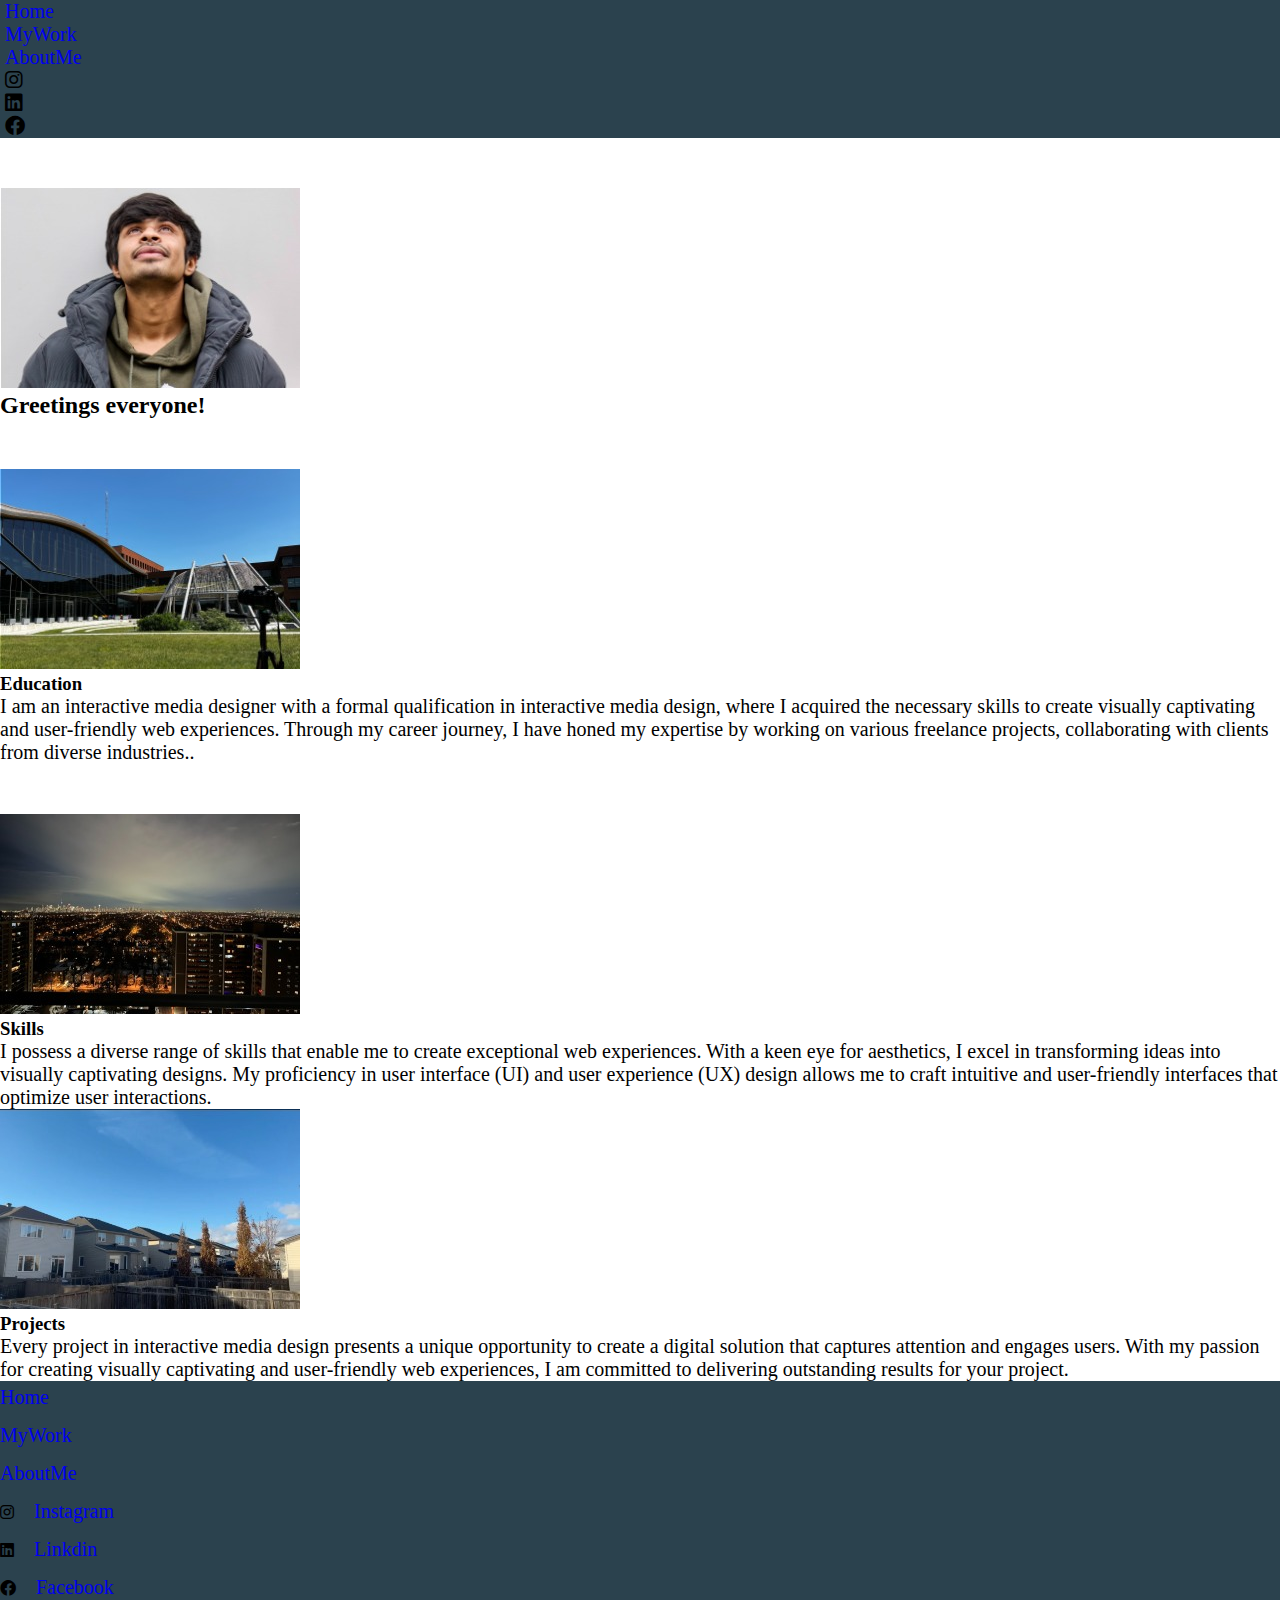
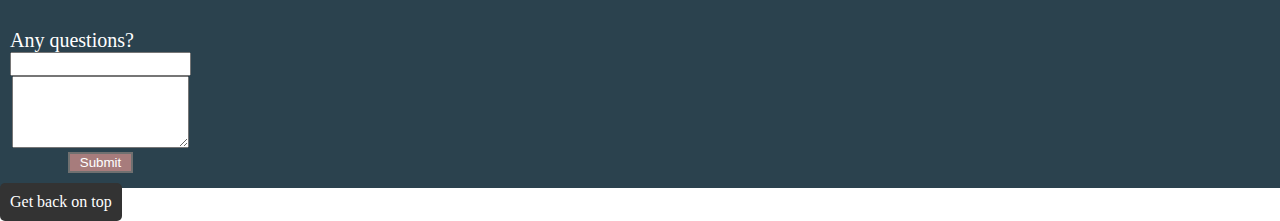
==== commit f4808fd9: "small changes made, to fix pages deploy problem" ====
--- a/index.html
+++ b/index.html
@@ -69,7 +69,7 @@
                     <p>I am an interactive media designer with a formal qualification in interactive media design, where
                         I acquired the necessary skills to create visually captivating and user-friendly web
                         experiences. Through my career journey, I have honed my expertise by working on various
-                        freelance projects, collaborating with clients from diverse industries.</p>
+                        freelance projects, collaborating with clients from diverse industries..</p>
                 </div>
                 <div class="col-md-4 text-center" role="region" aria-label="Skills">
                     <img src="images/skills-300x200.jpeg" alt="Image 2" class="img-fluid">
--- a/css/main.css
+++ b/css/main.css
@@ -1,50 +1,59 @@
 * {
     margin: 0;
     padding: 0;
-  }
-  .navbar-nav {
+}
+
+.navbar-nav {
     padding-left: 0;
     margin-left: 0;
-  }
-  .navbar-nav .nav-item {
+}
+
+.navbar-nav .nav-item {
     margin-right: 5px;
     margin-left: 5px;
-  }
-  
-  .mycustomcolor {
+}
+
+.mycustomcolor {
     background-color: #2b424e;
-  }
-  .marginn {
+}
+
+.marginn {
     margin-bottom: 50px;
     margin-top: 50px;
-  }
-  .footer {
+}
+
+.footer {
     background-color: #2b424e;
     color: white;
     padding: 5px 0;
-  }
-  .footer-links {
+}
+
+.footer-links {
     list-style: none;
     padding: 0;
-  }
-  .footer-links li {
+}
+
+.footer-links li {
     margin-bottom: 8px;
     margin-bottom: 15px;
-  }
-  a.nav-link {
+}
+
+a.nav-link {
     margin: 0;
-  }
-  
-  .footer-icons {
+}
+
+.footer-icons {
     list-style: none;
     display: flex;
     align-items: center;
     padding: 0;
-  }
-  .footer-icons li {
+}
+
+.footer-icons li {
     margin-right: 15px;
-  }
-  .any-question {
+}
+
+.any-question {
     margin-top: 20px;
     display: flex;
     flex-direction: column;
@@ -52,139 +61,168 @@
     justify-content: center;
     text-align: center;
     padding: 10px;
-  }
-  .iconcolor {
+}
+
+.iconcolor {
     color: black;
     margin-right: 20px;
-  }
-  .textpaddingg {
+}
+
+.textpaddingg {
     margin-left: 50px;
-  }
-  .custom-button {
+}
+
+.custom-button {
     background-color: #a77c7c;
     border: 2px solid #707070;
     color: white;
     padding: 1px 10px;
-  }
-  .skip-link {
+}
+
+.skip-link {
     position: absolute;
     background-color: #333;
     color: #fff;
     padding: 10px;
     border-radius: 5px;
-  }
-  .text-white {
+}
+
+.text-white {
     text-decoration: none;
     font-size: 20px;
     margin-bottom: 50px;
-  }
-  .skip-link a {
+}
+
+.skip-link a {
     color: #fff;
     text-decoration: none;
-  }
-  .form-control {
+}
+
+.form-control {
     height: 20px;
-  }
-  .textarea {
+}
+
+.textarea {
     height: 70px;
-  }
-  .image_with_text img {
+}
+
+.image_with_text img {
     max-width: 80%;
     margin-bottom: 20px;
-  }
-  @media (min-width: 992px) {
-    .navbar-nav .nav-item {
-      margin-right: 5px;
-      margin-left: 5px;
-      font-size: 20px;
-    }
+}
+
+@media (min-width: 992px) {
+    .navbar-nav .nav-item {
+        margin-right: 5px;
+        margin-left: 5px;
+        font-size: 20px;
+    }
+
     .marginn {
-      margin-bottom: 50px;
-      margin-top: 50px;
-    }
+        margin-bottom: 50px;
+        margin-top: 50px;
+    }
+
     .any-question {
-      margin-top: 20px;
-      padding: 10px;
-    }
+        margin-top: 20px;
+        padding: 10px;
+    }
+
     p {
-      font-size: 20px;
-    }
-  }
-  @media (max-width: 991px) and (min-width: 768px) {
-    .navbar-nav .nav-item {
-      margin-right: 10px;
-      margin-left: 10px;
-      font-size: 17px;
-    }
+        font-size: 20px;
+    }
+}
+
+@media (max-width: 991px) and (min-width: 768px) {
+    .navbar-nav .nav-item {
+        margin-right: 10px;
+        margin-left: 10px;
+        font-size: 17px;
+    }
+
     .marginn {
-      margin-bottom: 30px;
-      margin-top: 30px;
-    }
+        margin-bottom: 30px;
+        margin-top: 30px;
+    }
+
     .any-question {
-      margin-top: 15px;
-      padding: 10px;
-    }
-  }
-  @media (max-width: 767px) {
-    .navbar-nav .nav-item {
-      margin-right: 15px;
-      margin-left: 15px;
-      font-size: 15px;
-    }
+        margin-top: 15px;
+        padding: 10px;
+    }
+}
+
+@media (max-width: 767px) {
+    .navbar-nav .nav-item {
+        margin-right: 15px;
+        margin-left: 15px;
+        font-size: 15px;
+    }
+
     .marginn {
-      margin-bottom: 20px;
-      margin-top: 20px;
-    }
+        margin-bottom: 20px;
+        margin-top: 20px;
+    }
+
     .any-question {
-      margin-top: 10px;
-      padding: 10px;
-    }
+        margin-top: 10px;
+        padding: 10px;
+    }
+
     p {
-      font-size: 12px;
-    }
+        font-size: 12px;
+    }
+
     footer .col-md-6.any-question p {
-      font-size: 16px;
-    }
+        font-size: 16px;
+    }
+
     .text-white {
-      text-decoration: none;
-      font-size: 16px;
-      margin-bottom: 50px;
-    }
+        text-decoration: none;
+        font-size: 16px;
+        margin-bottom: 50px;
+    }
+
     div#navbarNav,
     ul.navbar-nav.mr-auto,
     ul.navbar-nav.ml-auto {
-      display: flex;
-      flex-direction: inherit;
-    }
+        display: flex;
+        flex-direction: inherit;
+    }
+
     .image_with_text {
-      flex-wrap: wrap;
-      text-align: center;
-    }
+        flex-wrap: wrap;
+        text-align: center;
+    }
+
     .container.mt-4.marginn h3 {
-      margin: 10px;
-    }
+        margin: 10px;
+    }
+
     .col-md-3.d-flex.justify-content-center.align-items-center {
-      width: 50%;
-      margin-top: 20px;
-      justify-content: left;
-    }
+        width: 50%;
+        margin-top: 20px;
+        justify-content: left;
+    }
+
     .iconcolor {
-      color: black;
-      margin-right: 8px;
-      font-size: 20px;
-    }
-  }
-  @media (max-width: 575px) {
-    .navbar-nav .nav-item {
-      margin-right: 5px;
-      margin-left: 5px;
-      font-size: 12px;
-    }
-  }
-  @media (max-width: 380px) {
+        color: black;
+        margin-right: 8px;
+        font-size: 20px;
+    }
+}
+
+@media (max-width: 575px) {
+    .navbar-nav .nav-item {
+        margin-right: 5px;
+        margin-left: 5px;
+        font-size: 12px;
+    }
+}
+
+@media (max-width: 380px) {
     .text-white {
-      text-decoration: none;
-      font-size: 14px;
-      margin-bottom: 50px;
-    }
-  }+        text-decoration: none;
+        font-size: 14px;
+        margin-bottom: 50px;
+    }
+}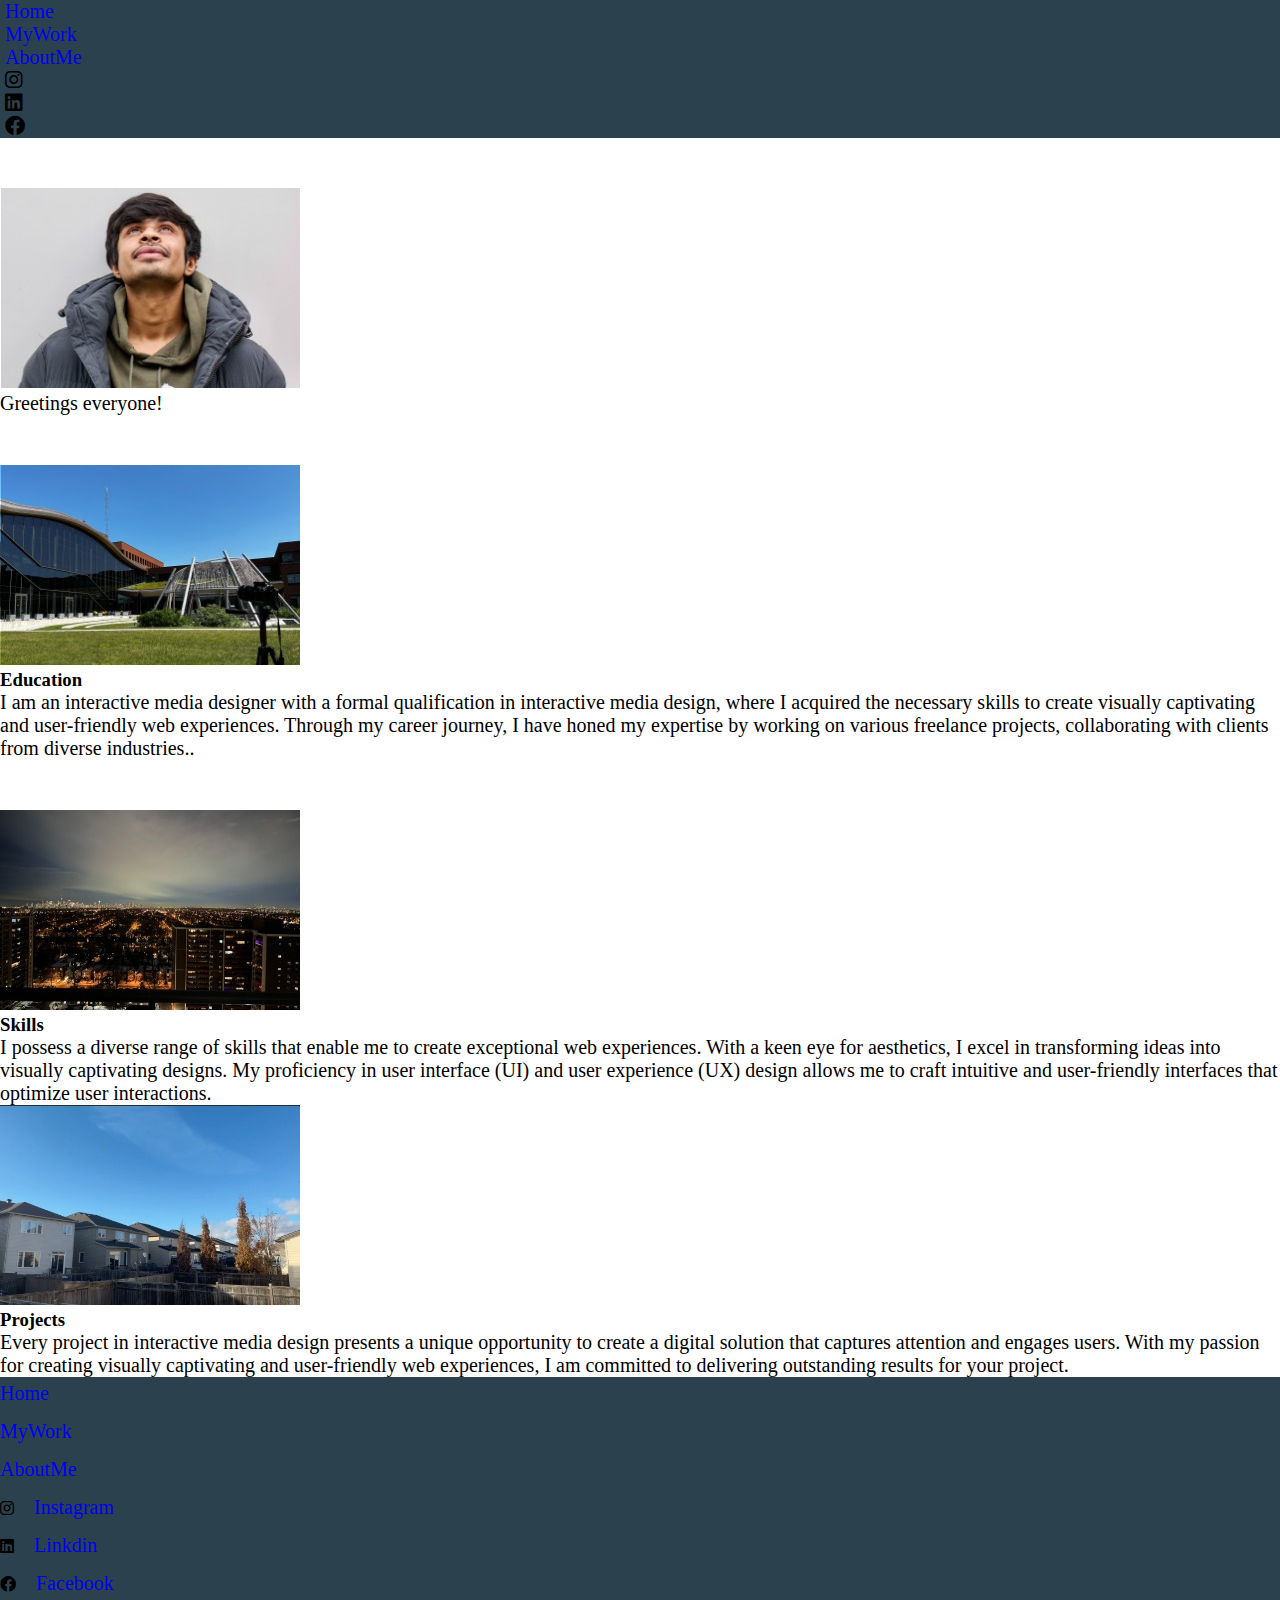
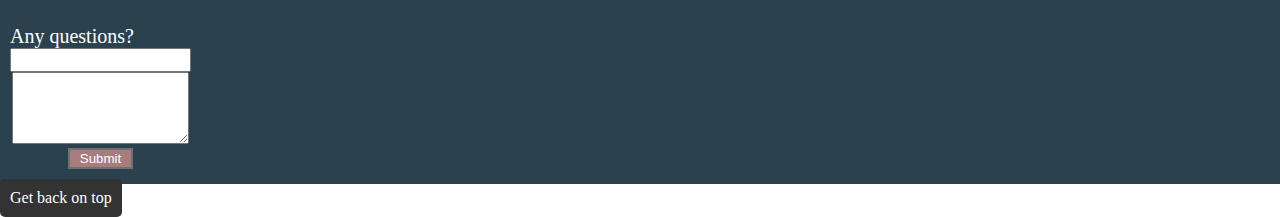
==== commit 23be885d: "final commit (most probably)" ====
--- a/index.html
+++ b/index.html
@@ -54,12 +54,12 @@
     <main>
         <div class="container d-flex justify-content-center align-items-center marginn">
             <picture>
-                <source sizes="" srcset="images/main-pic-150_x_100.jpeg 320w" media="(max-width: 479px)" />
-                <source sizes="" srcset="images/main-pic-200_x_150.jpeg 480w" media="(max-width: 719px)" />
-                <source sizes="" srcset="images/main-pic-300_x_200.jpeg 720w" media="(max-width: 959px)" />
+                <source sizes="100vw" srcset="images/main-pic-150_x_100.jpeg 320w" media="(max-width: 479px)" />
+                <source sizes="100vw" srcset="images/main-pic-200_x_150.jpeg 480w" media="(max-width: 719px)" />
+                <source sizes="100vw" srcset="images/main-pic-300_x_200.jpeg 720w" media="(max-width: 959px)" />
                 <img src="images/main-pic-300_x_200.jpeg" alt="placeholder" class="image" />
             </picture>
-            <h2 class="mx-3 font-weight-bold">Greetings everyone!</h2>
+            <p class="mx-3 font-weight-bold">Greetings everyone!</p>
         </div>
         <div class="container mt-4">
             <div class="row">
--- a/css/main.css
+++ b/css/main.css
@@ -111,6 +111,26 @@
     margin-bottom: 20px;
 }
 
+.customcontainer {
+    padding: 20px;
+}
+
+.mymainimage {
+    float: right;
+    max-width: 100%;
+    height: auto;
+    margin: 20px 0;
+}
+
+.paragraphh {
+    font-size: 16px;
+    line-height: 1.5;
+}
+
+.aboutmecontainer {
+    padding: 20px;
+}
+
 @media (min-width: 992px) {
     .navbar-nav .nav-item {
         margin-right: 5px;
